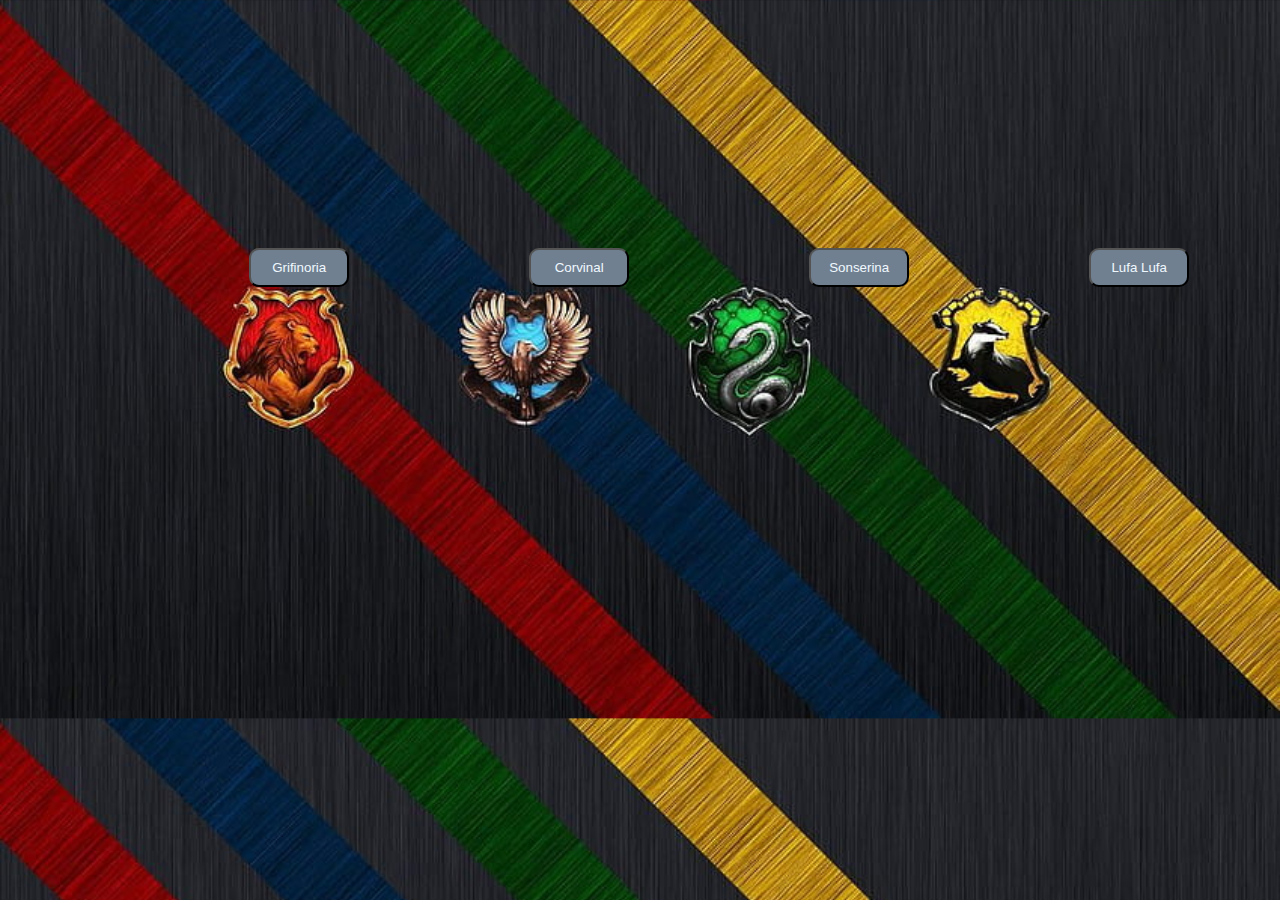
==== Index.html @ 2de14c57 "calculadora individual" ====
<!DOCTYPE html>
<html lang="en">
<head>
    <meta charset="UTF-8">
    <meta name="viewport" content="width=device-width, initial-scale=1.0">
    <title>Document</title>
</head>

<style>
    body {
        background-image: url(./img/Casas.jpg);
        background-size: cover;
    }

    .card {
        display: flex;
        flex-direction: row;
        gap: 140px;
        border-radius: 25px;
        width: 780px;
        padding-bottom: 20px;
        align-items: center;
        margin-left: 17.5%;
        margin-top: 18%;
    }

    button {
        border-radius: 10px;
        padding: 10px;
        margin: 20px;
        width: 100px;
        background-color: slategray;
        color: aliceblue;
        cursor: pointer;
    }
</style>

<body>
    <div class="card">
        <a href="./Grifinoria.html">
            <button>Grifinoria</button>
        </a>

        <a href="./Corvinal.html" class="corvinal">
            <button>Corvinal</button>
        </a>
    
        <a href="./Sonserina.html">
            <button>Sonserina</button>
        </a>
    
        <a href="./Lufa-Lufa.html">
            <button>Lufa Lufa</button>
        </a>
    </div>
</body>
</html>
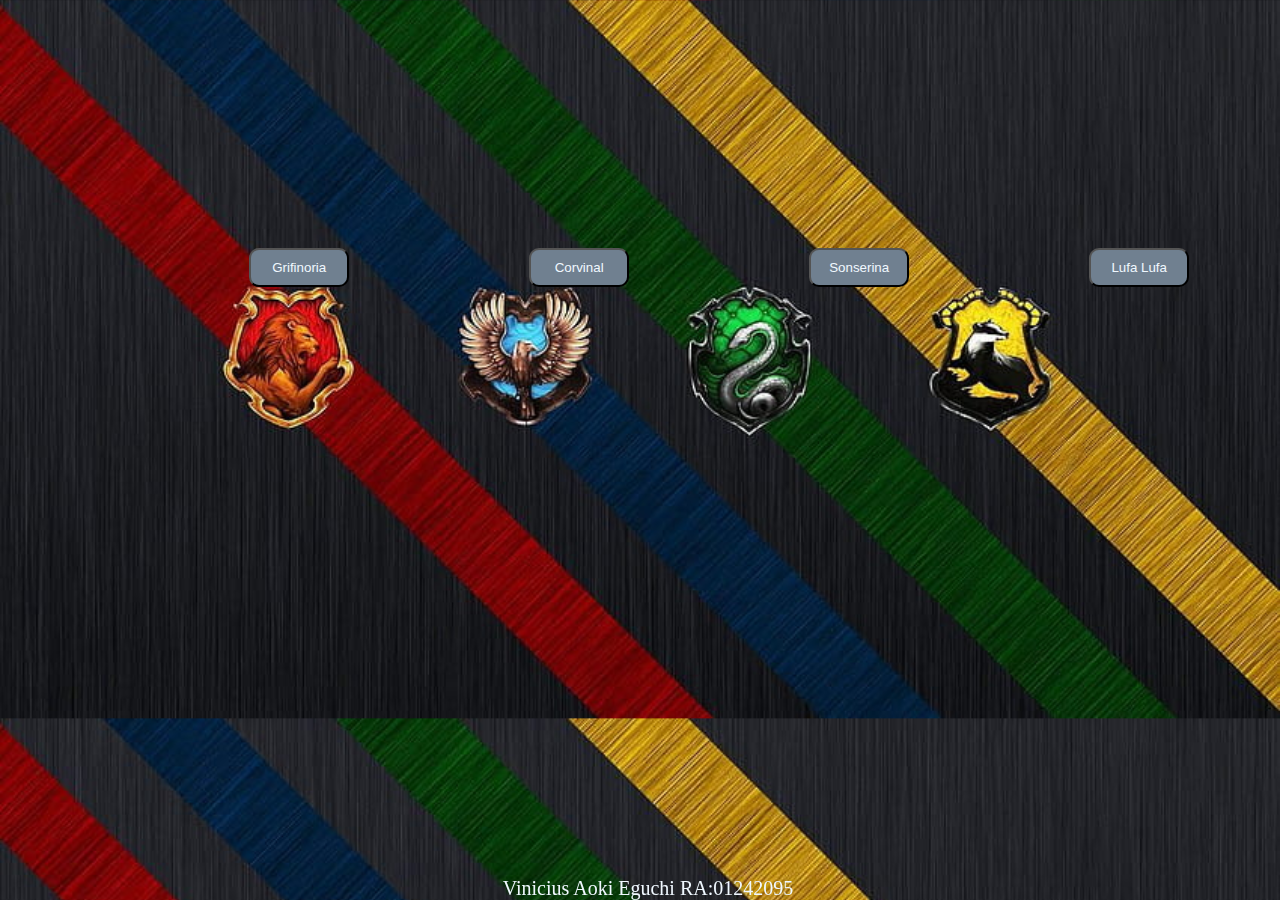
==== commit 524d47f9: "mudanças no Index" ====
--- a/Index.html
+++ b/Index.html
@@ -10,6 +10,7 @@
     body {
         background-image: url(./img/Casas.jpg);
         background-size: cover;
+        text-align: center;
     }
 
     .card {
@@ -22,6 +23,14 @@
         align-items: center;
         margin-left: 17.5%;
         margin-top: 18%;
+    }
+
+    .rodape {
+        position: fixed;
+        bottom: 0;
+        width: 100%;
+        color: aliceblue;
+        font-size: 20px;
     }
 
     button {
@@ -53,5 +62,9 @@
             <button>Lufa Lufa</button>
         </a>
     </div>
+
+    <div class="rodape">
+        Vinicius Aoki Eguchi RA:01242095
+    </div>
 </body>
 </html>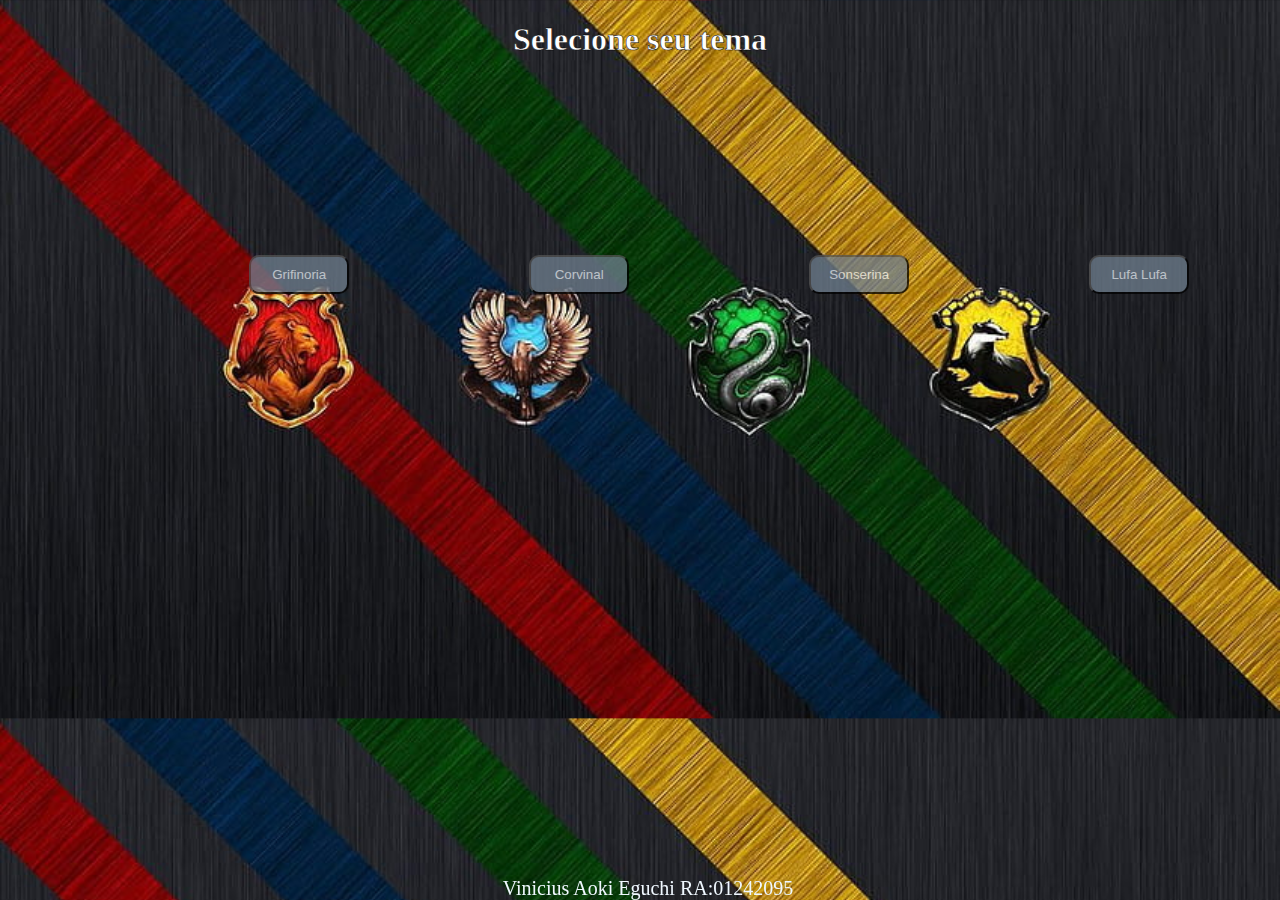
==== commit 7b33124b: "versão final" ====
--- a/Index.html
+++ b/Index.html
@@ -22,7 +22,7 @@
         padding-bottom: 20px;
         align-items: center;
         margin-left: 17.5%;
-        margin-top: 18%;
+        margin-top: 14%;
     }
 
     .rodape {
@@ -41,10 +41,18 @@
         background-color: slategray;
         color: aliceblue;
         cursor: pointer;
+        opacity: 75%;
+    }
+
+    h1 {
+        color: white;
+        -webkit-text-stroke: 0.5px black;
     }
 </style>
 
 <body>
+    <h1>Selecione seu tema</h1>
+
     <div class="card">
         <a href="./Grifinoria.html">
             <button>Grifinoria</button>
